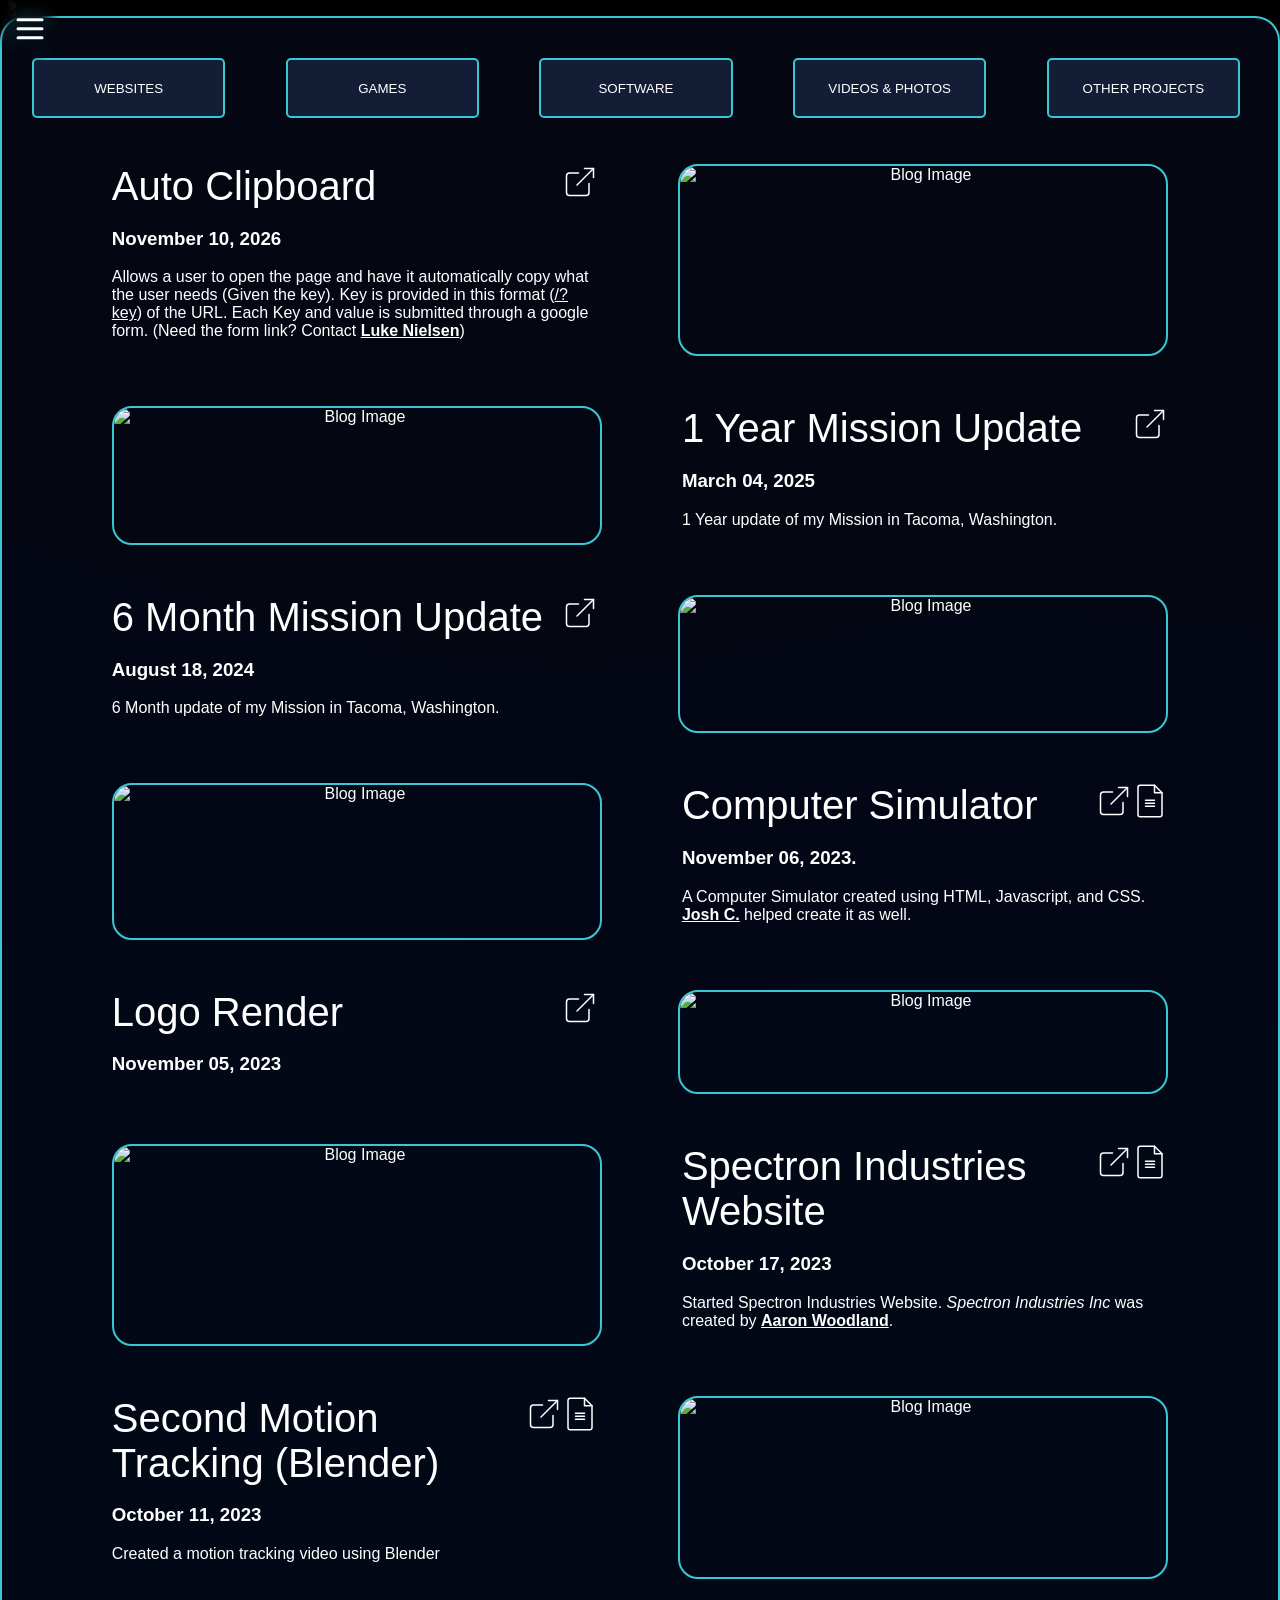
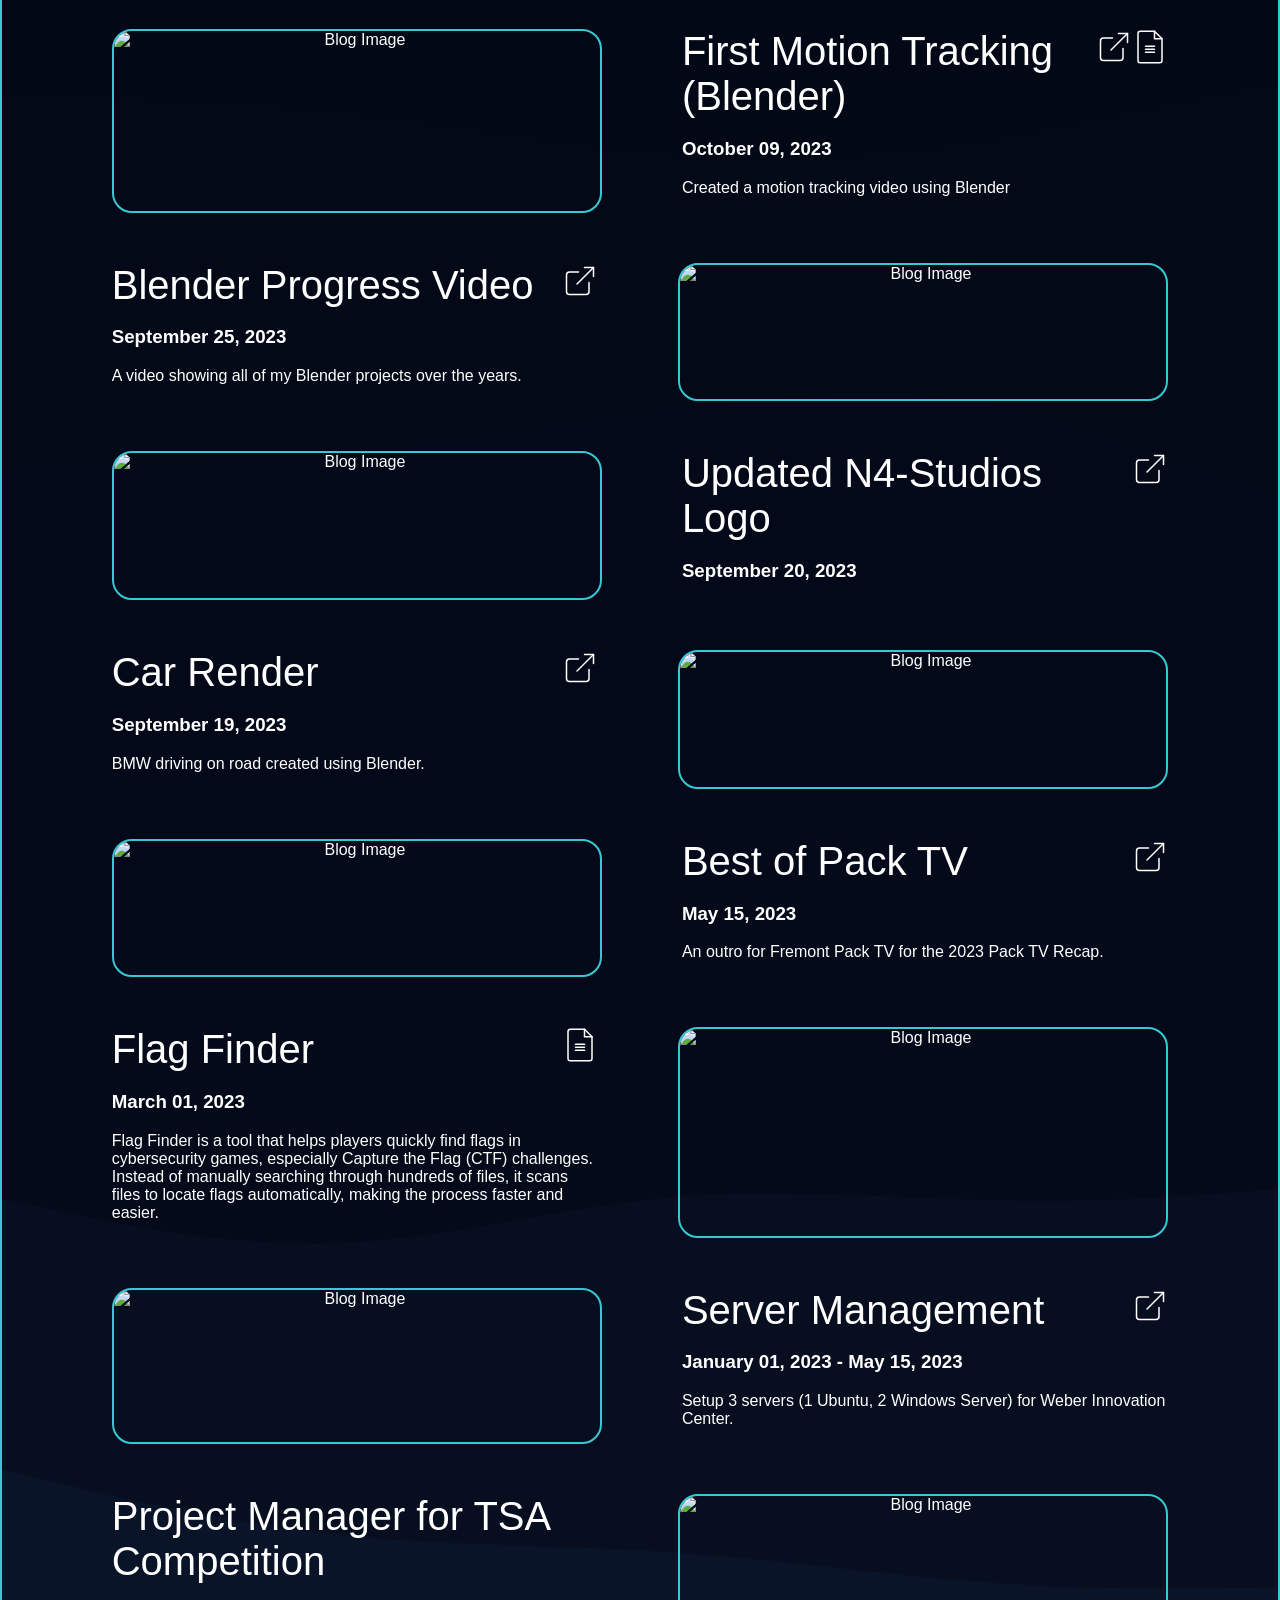
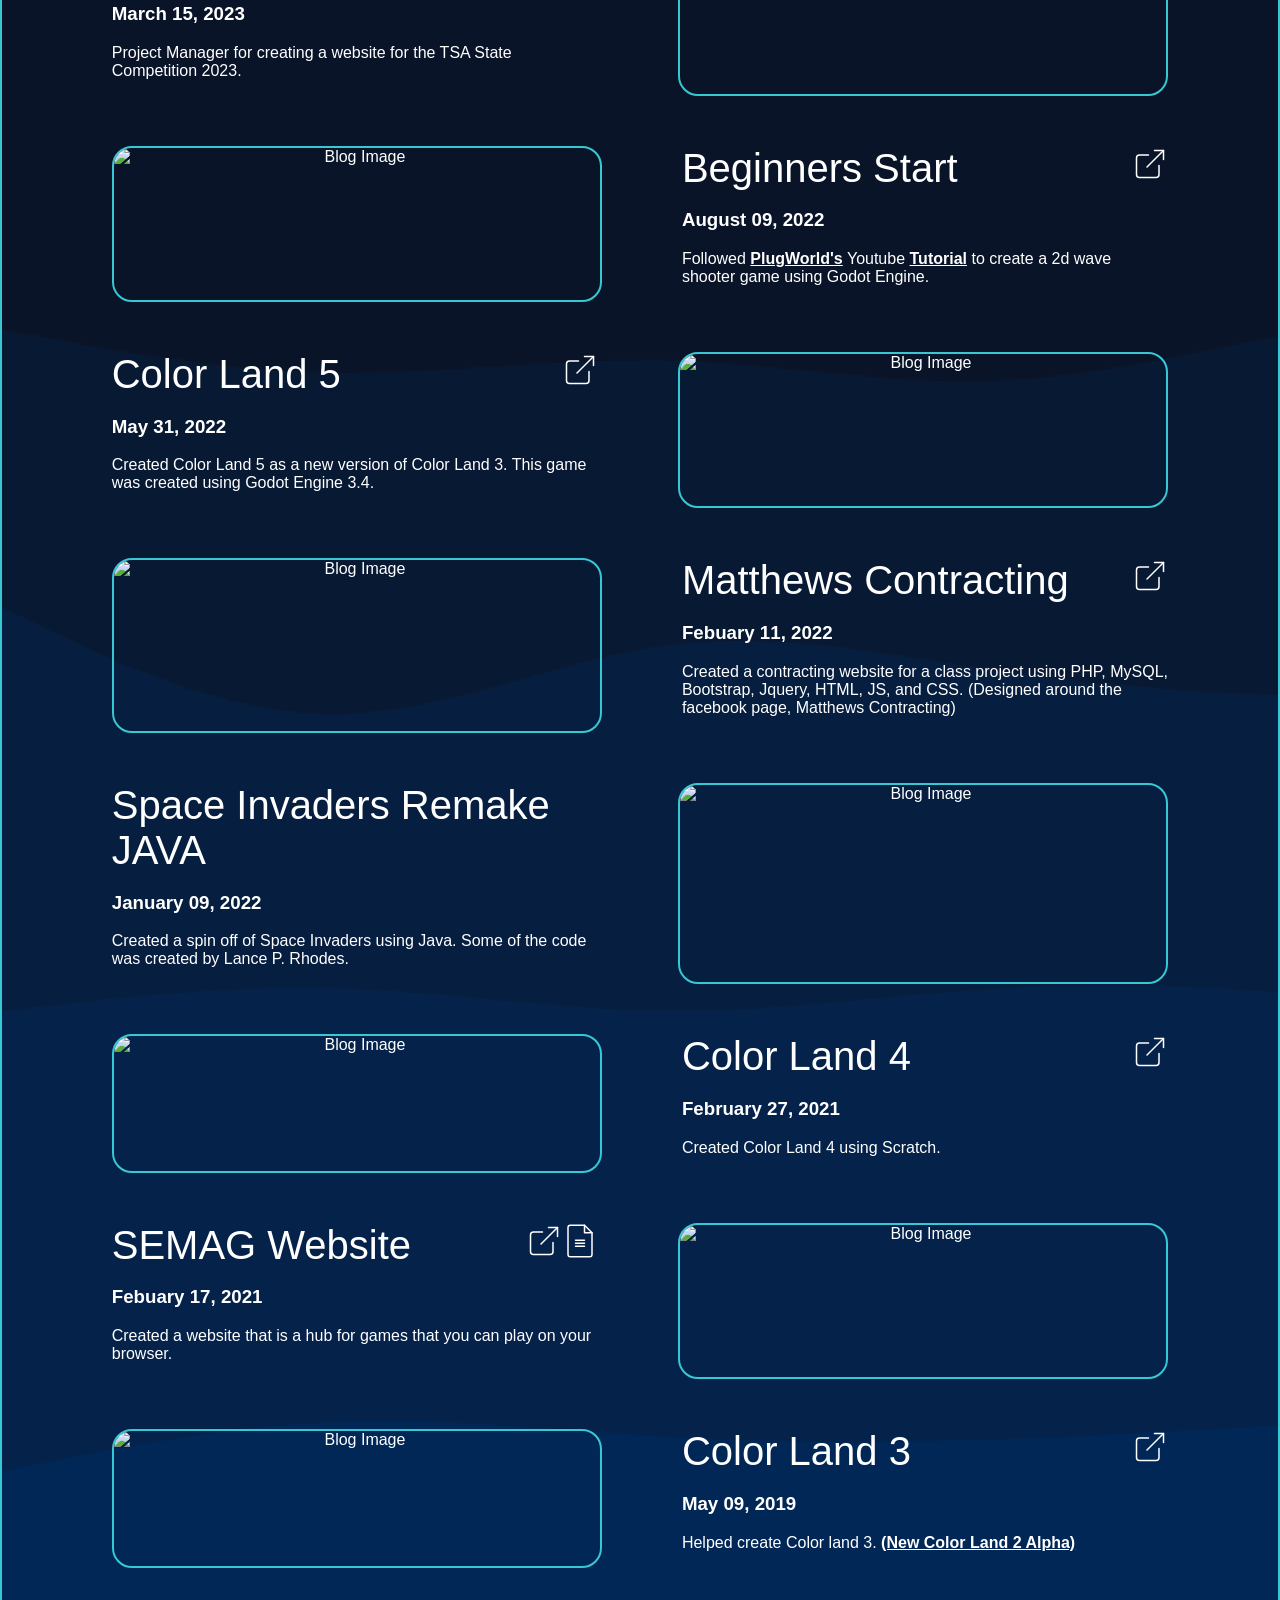
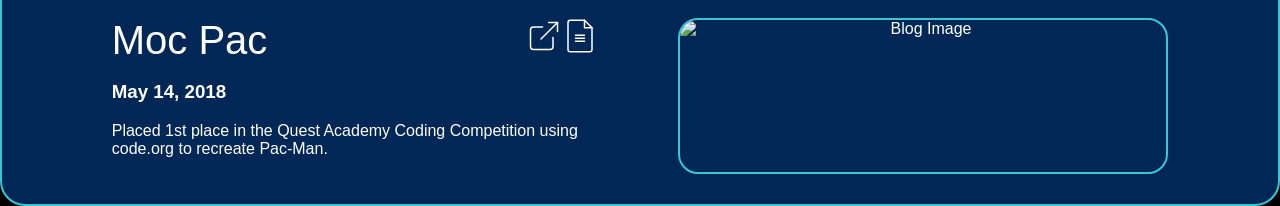
==== index.html @ ff9d99cf "Uploaded Files" ====
<!DOCTYPE html>
<html lang="en">
<head>
    <meta charset="UTF-8">
    <meta name="viewport" content="width=device-width, initial-scale=1.0">
    <title>N4-Studios</title>
    <!-- Load jQuery from the official Google CDN -->
    <script src="https://ajax.googleapis.com/ajax/libs/jquery/3.7.1/jquery.min.js"></script>
    <script src="script.js"></script>
    <link rel="stylesheet" href="style.css">
</head>
<body onload="handleResize(); toggleRows();">
    <img src="https://yt3.googleusercontent.com/SwjJZkp8JPPLKKusztY0kRPW_FZYziccAkAIJrSyZ7rMWQelLn_OTnUlL8VtcAp6euU1o00YxA=w1707-fcrop64=1,00005a57ffffa5a8-k-c0xffffffff-no-nd-rj" id="head">
    

    <div id="hamburgerContainer">
        <button id="hamburgerBtn" onclick="toggleSideMenu()">
                <svg id="hamburgerSVG" viewBox="0 0 24 24" stroke="none" stroke-width="1.5" stroke-linecap="round" stroke-linejoin="round" fill="white" xmlns="http://www.w3.org/2000/svg">
                <rect x="3" y="5" width="18" height="2" rx="1" />
                <rect x="3" y="11" width="18" height="2" rx="1" />
                <rect x="3" y="17" width="18" height="2" rx="1" />
            </svg>
        </button>
    </div>

    <div id="sideMenu"></div>
    
    <div id="content">
        <div id="box">
            <div id="subNav" class="subNav"></div>
            <br><br>
            <div class="blog-container" id="blogContainer" width="100%"></div>            
        </div>
    </div>
</body>
</html>
---- style.css ----
body {
    margin: 0;
    background: black;
    transition: margin 1.4s ease-in, width 1.4s ease-in;
    font-family: "Helvetica Neue", Helvetica, Arial, sans-serif;
    overflow-x: hidden; /* Prevent horizontal scroll */
}

#head {
    position: fixed;
    width: 100%;
    background-color: black;
        /* Modern CSS Masking */
        -webkit-mask-image: radial-gradient(circle, black 85%, transparent 99%);
        mask-image: radial-gradient(circle, black 85%, transparent 99%);
    transition: margin 0.75s ease-in-out, width 0.75s ease-in-out;
}

#content {
    width: calc(100% - 64px);
    margin-top: 250px;
    padding: 30px;
    position: absolute;
    background-color: black;
    border: 2px solid #37c8d3;
    border-radius: 25px;
    transition: margin 0.75s ease-in-out, width 0.75s ease-in-out;
    margin: 0px;
    background-image: url('waves.svg');
    background-size: cover;
    overflow-x: hidden; /* Prevent horizontal scroll */
}

.project-links {
    display: flex;
    flex-direction: row;
}

.blog-links {
    display: flex;
    flex-direction: row;
}

.openLink {
    content: url("data:image/svg+xml;utf8, <svg xmlns='http://www.w3.org/2000/svg' viewBox='0 0 24 24' width='1em' height='1em' fill='none' stroke='white' stroke-width='1' stroke-linecap='round' stroke-linejoin='round' aria-hidden='true' focusable='false'><path d='M18 13v6a2 2 0 0 1-2 2H5a2 2 0 0 1-2-2V8a2 2 0 0 1 2-2h6'></path><polyline points='15 3 21 3 21 9'></polyline><line x1='10' y1='14' x2='21' y2='3'></line></svg>");
    /* display: block; */
    width: 2.25em;
    height: 2.25em;
    /* margin-top: -0.25em; */
}

.openDocs {
    content: url("data:image/svg+xml;utf8, <svg xmlns='http://www.w3.org/2000/svg' viewBox='0 0 48 48' width='1em' height='1em' fill='none' stroke='white' stroke-width='2' stroke-linecap='round' stroke-linejoin='round' aria-hidden='true' focusable='false'><path d='M37 45H11a3 3 0 0 1-3-3V6a3 3 0 0 1 3-3h19l10 10v29a3 3 0 0 1-3 3z'/><path d='M30 3v10h10'/><path d='M18 23h12M18 27h12M18 31h12'/></svg>");
    /* position: absolute; */
    /* display: inline; */
    /* align-items: end; */
    width: 2.25em;
    height: 2.25em;
    /* margin-top: -2.25em; */
    /* border: 1px solid red */
}

#box {
    /* width: calc(100vw - 60px); */
    text-align: center;
    /* background: black; */
    color: white;
    margin-right: 0px;
}

.subNav {
    width: calc(100% - 8px);
    display: flex;
    flex-direction: row;
    justify-content: center;
    align-items: center;
    gap: 5%;
    height: 80px;
}

.subNavBtn {
    width: 225px;
    height: 60px;
    cursor: pointer;
    background: #131d36;
    border: 2px solid #37c8d3;
    border-radius: 5px;
    color: white;
}

.subNavBtn:hover {
    border: 2px solid white;
    background: #14275a;
}


#hamburgerContainer {
    width: 60px;
    height: 60px;
    position: fixed;
    display: flex;
    justify-content: center; /* Centers horizontally */
    align-items: center;     /* Centers vertically */
    z-index: 3;
    /* Apply the blur effect */
        backdrop-filter: blur(10px);
        -webkit-backdrop-filter: blur(10px); /* For Safari support */

    /* The magic: background fades out to transparent in a circle */
        -webkit-mask-image: radial-gradient(
            circle,
            black 40%,
            transparent 80%
        );
        mask-image: radial-gradient(
            circle,
            black 40%,
            transparent 80%
        );

}

#hamburgerBtn {
    cursor: auto;
    position: relative;
    background: none;
    border: none;
    width: 100%;
    height: 100%;
}

#hamburgerSVG {
    width: 75%;
    height: 75%;
    cursor: pointer;
    position: relative;
}

#sideMenu {
    position: fixed;
    width: 20%;
    height: 100vh;
    z-index: 2;
    border-top: 2px solid #37c8d3;
    border-right: 2px solid #37c8d3;
    border-radius: 0 15px 0 0;

    opacity: 0;
    visibility: hidden;

    margin-left: -20%;
    padding: 20px;
    padding-top: 70px;

    display: flex;
    flex-direction: column;
    row-gap: 20px;

    /* SAME combined transitions */
    transition:
        opacity 0.4s ease,
        visibility 0.4s ease,
        margin-left 0.75s ease-in-out,
        width 0.75s ease-in-out,
        backdrop-filter 0.4s ease; /* <-- add this */
}

#sideMenu li a {
    list-style: none;
    font-size: 1.5rem;
    color: white;
}

#sideMenu.visible {
    opacity: 1;
    visibility: visible;

    backdrop-filter: blur(100px);
    -webkit-backdrop-filter: blur(100px);

    margin-left: 0;

    /* SAME combined transitions */
    transition:
        opacity 0.4s ease,
        visibility 0.4s ease,
        margin-left 0.75s ease-in-out,
        width 0.75s ease-in-out,
        backdrop-filter 0.4s ease; /* <-- add this */
}

.blog-container, .project-container {
    display: flex;
    justify-content: space-evenly;
    flex-direction: column;
    row-gap: 50px;
}
.blog-row.left, .project-row.left {
    display: flex;
    justify-content: space-evenly;
    flex-direction: row;
}

.blog-row.right, .project-row.right {
    display: flex;
    justify-content: space-evenly;
    flex-direction: row-reverse;
}

.blog-row, .project-row {
    opacity: 0;
    transform: translateX(-25vw);
    transition: opacity 0.7s ease-in-out, transform 0.7s ease-in-out;
}

.blog-row img, .project-row img {
    border-radius: 20px;
    border: 2px solid #37c8d3;
}

.blog-row.visible, .project-row.visible {
    opacity: 1;
    transform: translateX(0);
}

.blog-row.right, .project-row.right {
    opacity: 0;
    transform: translateX(25vw);
    transition: opacity 0.7s ease-in-out, transform 0.7s ease-in-out;
}

.blog-row.right.visible, .project-row.right.visible {
    opacity: 1;
    transform: translateX(0);
}

.blog-content, .project-content {
    width: 40%;
    text-align: left;
}

.blog-titleRow, .project-titleRow {
    display: flex;
    flex-direction: row;
    justify-content: space-between;
}

.blog-content .blog-title, .project-content .project-title {
    display: flex;
    flex-direction: row;
    gap: 0.25em;
    font-size: 40px;
    text-decoration: none;
    color: white;
}




/* MAIN INLINE CSS */
.content-link {
    color: white;
    text-decoration: underline;
    font-weight: bold;
}

.underline {
    text-decoration: underline;
}
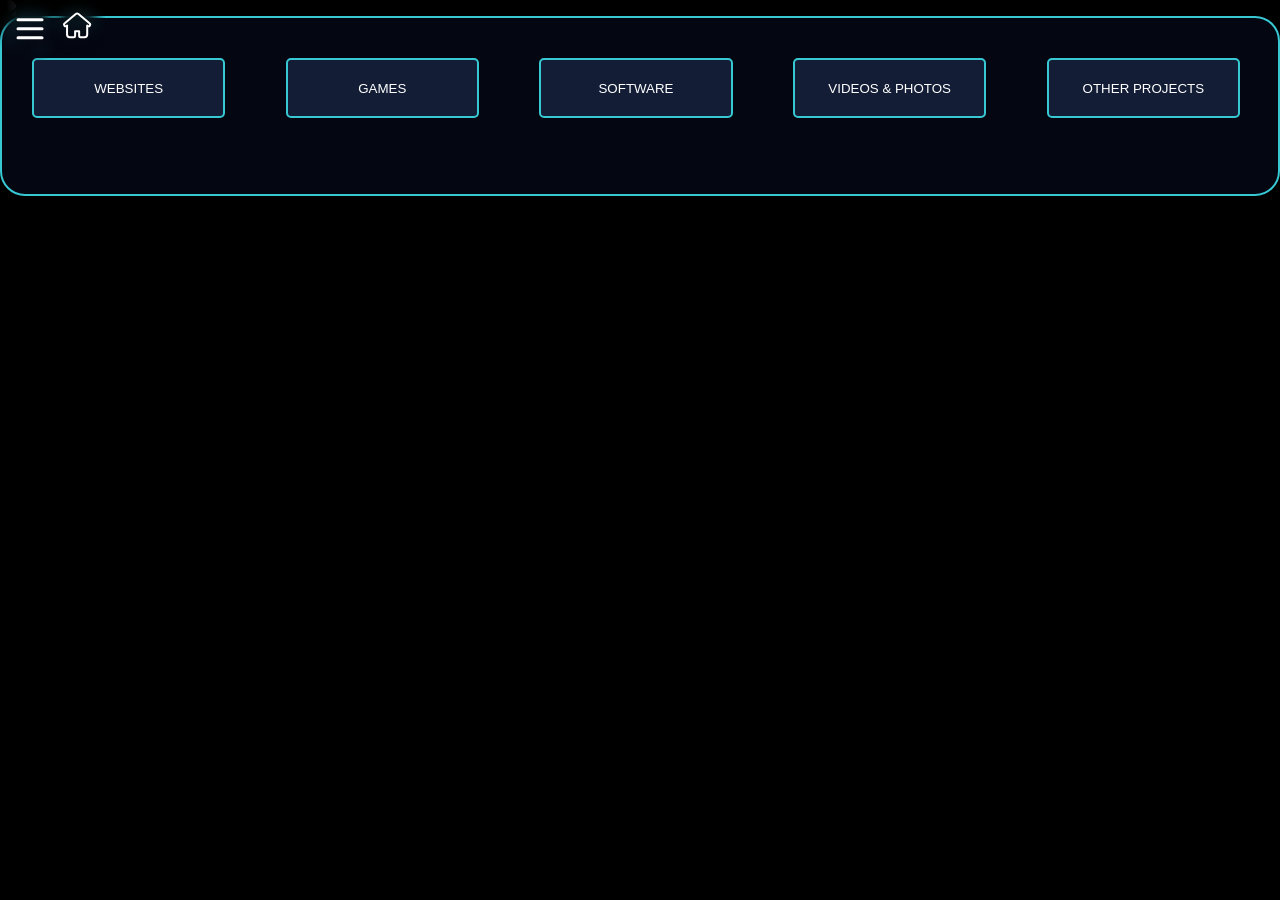
==== commit 5cfbb7d7: "added some stuff" ====
--- a/index.html
+++ b/index.html
@@ -15,10 +15,18 @@
 
     <div id="hamburgerContainer">
         <button id="hamburgerBtn" onclick="toggleSideMenu()">
-                <svg id="hamburgerSVG" viewBox="0 0 24 24" stroke="none" stroke-width="1.5" stroke-linecap="round" stroke-linejoin="round" fill="white" xmlns="http://www.w3.org/2000/svg">
+            <svg id="hamburgerSVG" viewBox="0 0 24 24" stroke="none" stroke-width="1.5" stroke-linecap="round" stroke-linejoin="round" fill="white" xmlns="http://www.w3.org/2000/svg">
                 <rect x="3" y="5" width="18" height="2" rx="1" />
                 <rect x="3" y="11" width="18" height="2" rx="1" />
                 <rect x="3" y="17" width="18" height="2" rx="1" />
+            </svg>
+        </button>
+    </div>
+
+    <div id="homeContainer">
+        <button id="homeBtn" onclick="window.location.href=`${preDir}`;">
+            <svg id="homeSVG" viewBox="0 0 24 24" stroke="white" stroke-width="1.5" stroke-linecap="round" stroke-linejoin="round" fill="none" xmlns="http://www.w3.org/2000/svg">
+                <path d=" M12 2.8 Q12.5 2.8 13 3.2 L21.2 10.1 Q22.2 10.9 21.4 11.9 Q20.7 12.7 19.8 12 L19.5 11.8 V18.5 Q19.5 20.5 17.5 20.5 H14.5 Q13.5 20.5 13.5 19.5 V16 H10.5 V19.5 Q10.5 20.5 9.5 20.5 H6.5 Q4.5 20.5 4.5 18.5 V11.8 L4.2 12 Q3.3 12.7 2.6 11.9 Q1.8 10.9 2.8 10.1 L11 3.2 Q11.5 2.8 12 2.8 Z"/>
             </svg>
         </button>
     </div>
--- a/style.css
+++ b/style.css
@@ -136,6 +136,49 @@
     position: relative;
 }
 
+#homeContainer {
+    width: 55px;
+    height: 55px;
+    margin-left: 50px;
+    position: fixed;
+    display: flex;
+    justify-content: center; /* Centers horizontally */
+    align-items: center;     /* Centers vertically */
+    z-index: 3;
+    /* Apply the blur effect */
+        backdrop-filter: blur(10px);
+        -webkit-backdrop-filter: blur(10px); /* For Safari support */
+
+    /* The magic: background fades out to transparent in a circle */
+        -webkit-mask-image: radial-gradient(
+            circle,
+            black 40%,
+            transparent 80%
+        );
+        mask-image: radial-gradient(
+            circle,
+            black 40%,
+            transparent 80%
+        );
+
+}
+
+#homeBtn {
+    cursor: auto;
+    position: relative;
+    background: none;
+    border: none;
+    width: 100%;
+    height: 100%;
+}
+
+#homeSVG {
+    width: 75%;
+    height: 75%;
+    cursor: pointer;
+    position: relative;
+}
+
 #sideMenu {
     position: fixed;
     width: 20%;
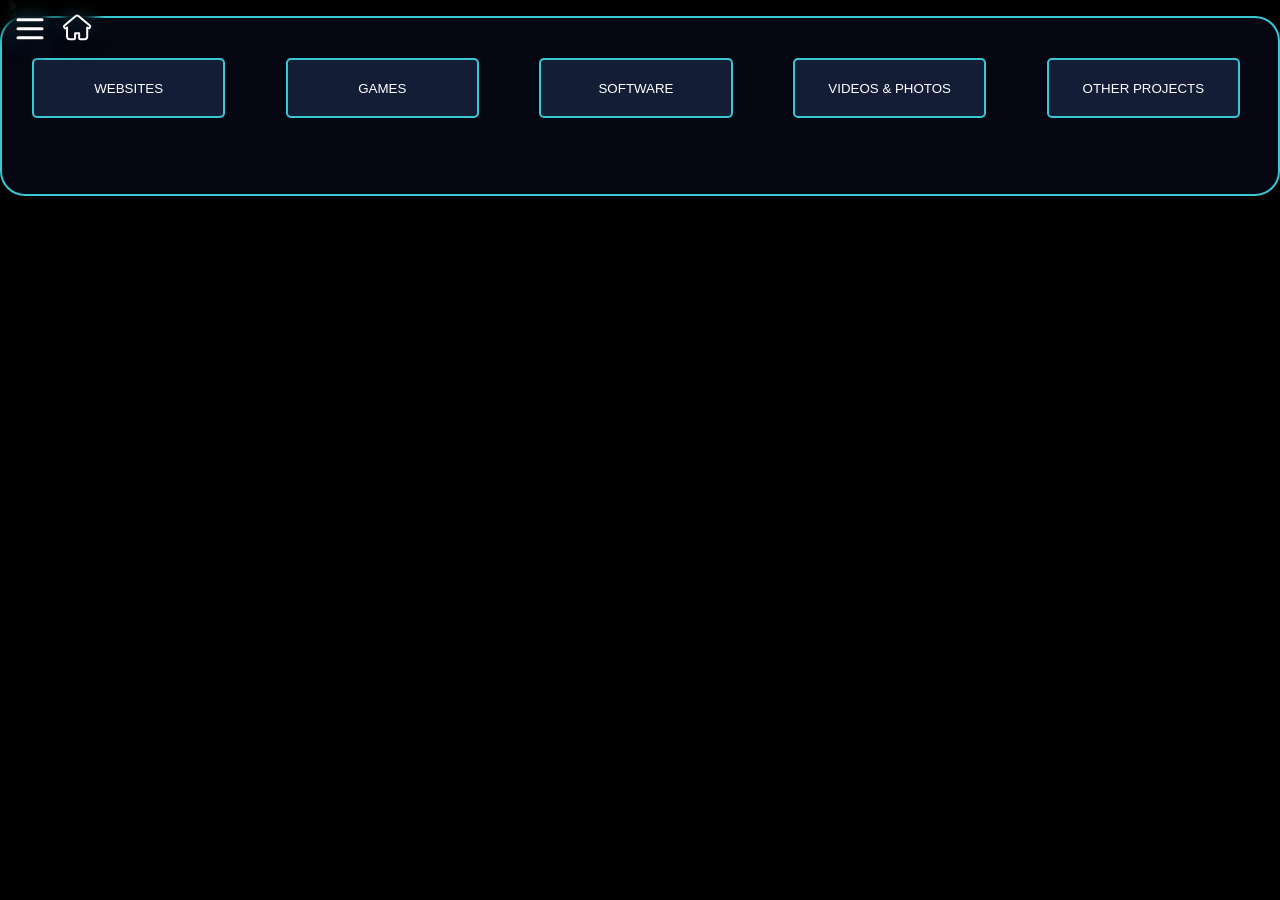
==== commit 73ebf5e3: "Fixed the preDir to getPreDir" ====
--- a/index.html
+++ b/index.html
@@ -14,21 +14,11 @@
     
 
     <div id="hamburgerContainer">
-        <button id="hamburgerBtn" onclick="toggleSideMenu()">
-            <svg id="hamburgerSVG" viewBox="0 0 24 24" stroke="none" stroke-width="1.5" stroke-linecap="round" stroke-linejoin="round" fill="white" xmlns="http://www.w3.org/2000/svg">
-                <rect x="3" y="5" width="18" height="2" rx="1" />
-                <rect x="3" y="11" width="18" height="2" rx="1" />
-                <rect x="3" y="17" width="18" height="2" rx="1" />
-            </svg>
-        </button>
+        <button id="hamburgerBtn" onclick="toggleSideMenu()"></button>
     </div>
 
     <div id="homeContainer">
-        <button id="homeBtn" onclick="window.location.href=`${preDir}`;">
-            <svg id="homeSVG" viewBox="0 0 24 24" stroke="white" stroke-width="1.5" stroke-linecap="round" stroke-linejoin="round" fill="none" xmlns="http://www.w3.org/2000/svg">
-                <path d=" M12 2.8 Q12.5 2.8 13 3.2 L21.2 10.1 Q22.2 10.9 21.4 11.9 Q20.7 12.7 19.8 12 L19.5 11.8 V18.5 Q19.5 20.5 17.5 20.5 H14.5 Q13.5 20.5 13.5 19.5 V16 H10.5 V19.5 Q10.5 20.5 9.5 20.5 H6.5 Q4.5 20.5 4.5 18.5 V11.8 L4.2 12 Q3.3 12.7 2.6 11.9 Q1.8 10.9 2.8 10.1 L11 3.2 Q11.5 2.8 12 2.8 Z"/>
-            </svg>
-        </button>
+        <button id="homeBtn" onclick="window.location.href=`${getpreDir()}`;"></button>
     </div>
 
     <div id="sideMenu"></div>
--- a/style.css
+++ b/style.css
@@ -139,6 +139,7 @@
 #homeContainer {
     width: 55px;
     height: 55px;
+    margin-top: 2px;
     margin-left: 50px;
     position: fixed;
     display: flex;
